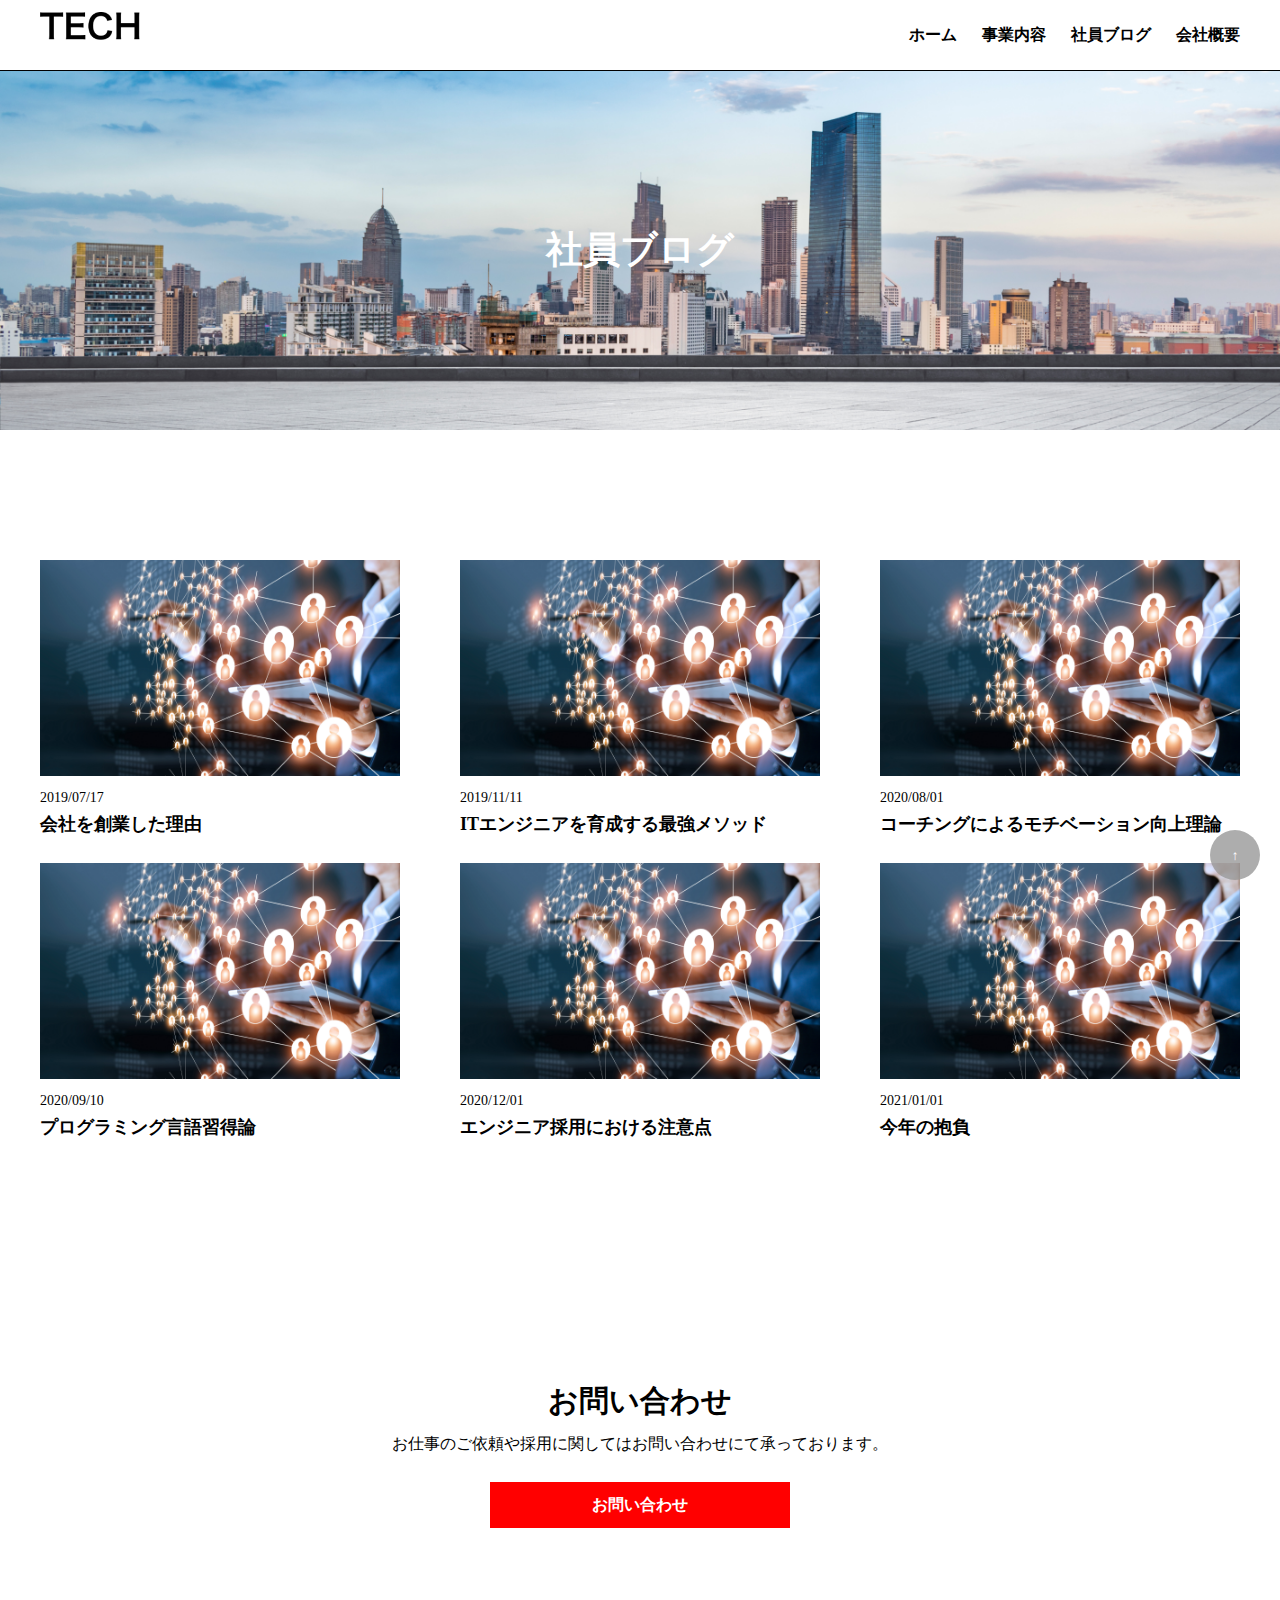
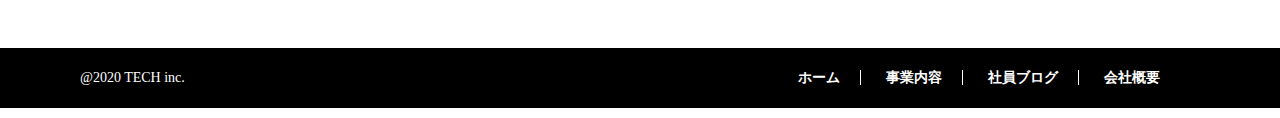
==== blog.html @ 06b99f21 "動的Webデザイン 演習問題" ====
<!DOCTYPE html>
<html lang="ja">

<head>
  <meta charset="UTF-8" />
  <meta name="viewport" content="width=device-width, initial-scale=1.0" />
  <title>COACHTECH</title>
  <link rel="stylesheet" href="css/style.css" />
  <link rel="stylesheet" href="css/reset.css" />
  <link rel="stylesheet" href="css/blog.css" />
</head>

<body>
  <header class="header flex__item">
    <div class="header__logo">
      <img src="img/logo.png" alt="">
    </div>
    <nav class="header__nav">
      <ul class="header__nav-list flex__item">
        <li>
          <a href="index.html" class="header__nav-list-link">ホーム</a>
        </li>
        <li>
          <a href="service.html" class="header__nav-list-link">事業内容</a>
        </li>
        <li>
          <a href="blog.html" class="header__nav-list-link">社員ブログ</a>
        </li>
        <li>
          <a href="company_detail.html" class="header__nav-list-link">会社概要</a>
        </li>
      </ul>
    </nav>
    <div id="hamburger-menu" class="hamburger-menu">
      <span class="line-top"></span>
      <span class="line-middle"></span>
      <span class="line-bottom"></span>
    </div>
    <nav class="nav" id="nav">
      <ul>
        <li><a href="index.html">ホーム</a></li>
        <li><a href="service.html">事業内容</a></li>
        <li><a href="blog.html">社員ブログ</a></li>
        <li><a href="company_detail.html">会社概要</a></li>
      </ul>
    </nav>
  </header>

  <main>

    <div id="firstview">
      <div class="firstview__banner">
        <h2 class="firstview__item-ttl">社員ブログ</h2>
      </div>
    </div>

    <div class="blog-flex__item wrap">

      <div class="practice__card">
        <div class="card__img">
          <img src="img/blog.png" alt="">
        </div>
        <div class="card__content">
          <p class="card__date">2019/07/17</p>
          <h2 class="card__ttl">会社を創業した理由</h2>
        </div>
      </div>

      <div class="practice__card">
        <div class="card__img">
          <img src="img/blog.png" alt="">
        </div>
        <div class="card__content">
          <p class="card__date">2019/11/11</p>
          <h2 class="card__ttl">ITエンジニアを育成する最強メソッド</h2>
        </div>
      </div>

      <div class="practice__card">
        <div class="card__img">
          <img src="img/blog.png" alt="">
        </div>
        <div class="card__content">
          <p class="card__date">2020/08/01</p>
          <h2 class="card__ttl">コーチングによるモチベーション向上理論</h2>
        </div>
      </div>

      <div class="practice__card">
        <div class="card__img">
          <img src="img/blog.png" alt="">
        </div>
        <div class="card__content">
          <p class="card__date">2020/09/10</p>
          <h2 class="card__ttl">プログラミング言語習得論</h2>
        </div>
      </div>

      <div class="practice__card">
        <div class="card__img">
          <img src="img/blog.png" alt="">
        </div>
        <div class="card__content">
          <p class="card__date">2020/12/01</p>
          <h2 class="card__ttl">エンジニア採用における注意点</h2>
        </div>
      </div>

      <div class="practice__card">
        <div class="card__img">
          <img src="img/blog.png" alt="">
        </div>
        <div class="card__content">
          <p class="card__date">2021/01/01</p>
          <h2 class="card__ttl">今年の抱負</h2>
        </div>
      </div>
    </div>

    <div id="contact">
      <div class="container">
        <h2 class="common__ttl">お問い合わせ</h2>
        <p class="contact-content">お仕事のご依頼や採用に関してはお問い合わせにて承っております。</p>
      </div>
      <a id="contact_openBtn" class="service__link">お問い合わせ</a>
    </div>
  </main>

  <footer class="footer flex__item">
    <p>@2020 TECH inc.</p>
    <nav class="footer__nav">
      <ul class="footer__nav-list flex__item">
        <li>
          <span class="footer__nav-list__item">
            <a href="index.html" class="footer__nav-list-link">ホーム</a>
          </span>
        </li>
        <li>
          <span class="footer__nav-list__item">
            <a href="service.html" class="footer__nav-list-link">事業内容</a>
          </span>
        </li>
        <li>
          <span class="footer__nav-list__item">
            <a href="blog.html" class="footer__nav-list-link">社員ブログ</a>
          </span>
        </li>
        <li>
          <span>
            <a href="company_detail.html" class="footer__nav-list-link">会社概要</a>
          </span>
        </li>
      </ul>
    </nav>
  </footer>

  <div id="modal" class="modal">
    <div class="modal__content">
      <div class="modal__content-inner">
  
        <form class="form" name="contact" method="POST">
          <div class="form-item">
            <p class="form-item-label">
              <span class="form-item-label-required">必須</span>会社名
            </p>
            <input type="text" name="company" class="form-item-input" placeholder="例）株式会社TECH">
          </div>
          <div class="form-item">
            <p class="form-item-label"><span class="form-item-label-required">必須</span>氏名</p>
            <input type="text" name="name" class="form-item-input" placeholder="例）山田太郎">
          </div>
          <div class="form-item">
            <p class="form-item-label"><span class="form-item-label-required">必須</span>電話番号</p>
            <input type="tel" name="tel" class="form-item-input" placeholder="例）09012345678">
          </div>
          <div class="form-item">
            <p class="form-item-label"><span class="form-item-label-required">必須</span>メールアドレス</p>
            <input type="email" name="email" class="form-item-input" placeholder="例）test@example.com">
          </div>
          <div class="form-item">
            <p class="form-item-label"><span class="form-item-label-required">必須</span>お問い合わせ内容</p>
            <textarea name="textarea" class="form-item-textarea"></textarea>
          </div>
          <input type="submit" class="form-btn" value="送信する">
        </form>
  
        <input type="button" id="closeBtn" value="閉じる">
      </div>
    </div>
  </div>

  <button class="scroll-top" id="scroll_btn" onclick="scroll_top();">↑</button>

</body>
<script src="js/main.js"></script>

</html>
---- css/style.css ----
img {
  width: 100%;
  height: auto;
}

a {
  color: #000;
  text-decoration: none;
}

li {
  list-style: none;
}

body {
  line-height: 1.7;
}

.flex__item {
  display: flex;
  justify-content: space-between;
}

.container {
  max-width: 960px;
  margin: 0 auto;
}

.common__ttl {
  font-size: 30px;
  font-weight: bold;
  position: relative;
  color:#000;
  text-align: center;
}

/*--------------------- header--------------------- */
.header {
  height: 70px;
  line-height: 70px;
  position:fixed;
  z-index: 10;
  background-color:#fff;
  width:100%;
  border-bottom:1px solid #000;
  top:0px;
}

.header__logo {
  width: 100px;
  margin-left: 40px;
}

.header__nav {
  margin-right: 40px;
}

.hamburger-menu {
  display: none;

}

.header__nav-list li {
  margin-right: 25px;
}

.header__nav-list li:last-child {
  margin-right: 0;
}

.header__nav-list-link {
  height: 70px;
  display: inline-block;
  font-weight: bold;
}

.nav {
  position: absolute;
  height: 100vh;
  width: 100%;
  left: -100%;
  background: #eee;
  transition: .7s;
  text-align: center;
}

.nav ul {
  padding-top: 80px;
}

.nav ul li {
  list-style-type: none;
  margin-top: 50px;
}

@media screen and (max-width: 768px) {
  .header__nav {
    display: none;
  }

  .hamburger-menu {
    position: absolute;
    top: 10px;
    right: 10px;
    display: block;
    width: 35px;
    height: 35px;
    z-index:10;
  }

  .hamburger-menu:hover {
    cursor: pointer;
  }

    .line-top,
    .line-middle,
    .line-bottom {
      display: block;
      width: 35px;
      height: 3px;
      background-color: #000;
      position: absolute;
      right: 0px;
      top: 10px;
    }
  
    .line-top {
      transform: translateY(-10px);
    }
  
    .line-bottom {
      transform: translateY(10px);
    }

    .hamburger-menu.open span:nth-of-type(1) {
      top: 14px;
      transform: rotate(45deg);
    }

    .hamburger-menu.open span:nth-of-type(2) {
      opacity: 0;
    }

    .hamburger-menu.open span:nth-of-type(3) {
      top: 14px;
      transform: rotate(-45deg);
    }

    .in {
      transform: translateX(100%);
    }
}

/*---------------------firstview--------------------- */
#firstview {
  position: relative;
  top:70px;
}

.firstview__item {
  position: relative;
  width: 100%;
  height: 100vh;
  display: block;
  transition: 0.4s;
  background: url(../img/mv.png) no-repeat;
  background-size: cover;
}

.firstview__banner {
  position: relative;
  height: 40vh;
  background-image: url(../img/mv.png);
  background-position: right 0% bottom 50%;
  background-repeat: no-repeat;
  background-size: cover;
}

.firstview__item-ttl {
  position: absolute;
  top: 50%;
  left: 50%;
  transform: translate(-50%, -50%);
  color: #fff;
  font-size: 28pt;
}

.firstview__item-txt {
  position: absolute;
  top: 55%;
  left: 50%;
  transform: translate(-50%, -50%);
  color: #fff;
  font-size: 14pt;
}

/*---------------------content--------------------- */

#content {
  position: relative;
  width: 100%;
  height: 30vh;
  display: block;
  background: #000;
  padding: 0px 0;
  margin-top: 0px;
  color:#fff;
}

.content_container {
  position: absolute;
  top: 50%;
  left: 50%;
  transform: translate(-50%, -50%);
}

.content__item h2{
  font-size:20pt;
  padding: 0px 0px 30px 0px;
}

/*--------------------- service--------------------- */

#service {
  margin-top: 80px;
}

.service-wrap {
  display: grid;
  grid-template-rows: 400px 400px;
  grid-template-columns: 1fr 1fr;
  margin-top: 30px;
}

.service-wrap__item img {
  width: 100%;
  height: 100vh;
  display: inline-block;

  margin: 0 auto;
  display: block;
}

.service-wrap__item-content-ttl {
  text-align: left;
}

.service-wrap__item-content {
  font-size:11pt;
}

.service-wrap__item--first {
  grid-column: 1/2;
  grid-row: 1/2;
  padding:10px 10px 10px 10px;
}

.service-wrap__item--second {
  grid-column: 2/3;
  grid-row: 1/2;
  padding: 10px 10px 10px 10px;
}

.service-wrap__item--third {
  grid-column: 1/2;
  grid-row: 2/3;
  padding: 10px 10px 10px 10px;
}

.service-wrap__item--forth {
  grid-column: 2/3;
  grid-row: 2/3;
  padding: 10px 10px 10px 10px;
}

.service-wrap__item-content-ttl {
  margin: 10px 0;
  font-size: 18px;
}

.service__link {
  display: block;
  margin: 30px auto 0;
  width: 300px;
  text-align: center;
  padding: 15px 0;
  background: red;
  color: #fff;
  transition: 0.4s;
  font-weight: bold;
}

/*---------------------blog--------------------- */
#blog {
  margin-top: 80px;
  padding: 40px 0;
}

.blog-wrap {
  margin-top: 30px;
}

.blog-wrap__item {
  width: 32%;
  position: relative;
  display: block;
}

.blog-wrap__item-content {
  background: #fff;
  border-radius: 0 0 15px 15px;
  padding: 20px;
  margin-top: -7px;
}

.blog-wrap__item-eyecatch {
  width: 100%;
}

.blog-wrap__item-content-tag {
  font-size: 14px;
  padding-bottom:10px;
}

.blog__link {
  display: block;
  margin: 30px auto 0;
  width: 200px;
  text-align: center;
  padding: 15px 0;
  background: #fff;
  border: 2px solid #b31566;
  border-radius: 30px;
  color: #b31566;
  transition: 0.4s;
}

.blog__link:hover {
  background-color: #b31566;
  color: #fff;
  transition: 0.4s;
}

/*---------------------company--------------------- */

#company {
  position: relative;
  width: 100%;
  height: 30vh;
  display: block;
  background: red;
  padding: 0px 0;
  margin-top: 60px;
  color: #fff;
}

.company_container {
  position: absolute;
  top: 50%;
  left: 50%;
  transform: translate(-50%, -50%);
}

.company__item h2 {
  font-size: 20pt;
  padding: 0px 0px 30px 0px;
}

/*---------------------contact--------------------- */
#contact {
  margin-top: 80px;
  padding: 40px 0;
}

.contact-content {
  text-align:center;
  padding-top: 20px;
}

#contact_openBtn {
  cursor: pointer;
}

.form {
  width: 60%;
  margin: 20px auto;
}

.form-item {
  border-top: 1px solid #ddd;
  padding: 24px 0;
  width: 100%;
  display: flex;
  align-items: center;
}

.form-item:nth-child(5) {
  border-bottom: 1px solid #ddd;
}

.form-item-label {
  width: 100%;
  font-weight: bold;
  font-size: 16px;
}

.form-item-label-required {
  border-radius: 6px;
  margin-right: 8px;
  padding: 8px 0;
  width: 48px;
  display: inline-block;
  text-align: center;
  background: #5bc8ac;
  color: #fff;
  font-size: 14px;
}

.form-item-input {
  border: 1px solid #ddd;
  border-radius: 6px;
  margin-left: 40px;
  padding: 0 10px;
  height: 48px;
  width: 100%;
  background: #eaedf2;
  font-size: 18px;
}

.form-item-textarea {
  border: 1px solid #ddd;
  border-radius: 6px;
  margin-left: 40px;
  padding: 0 10px;
  height: 200px;
  width: 100%;
  background: #eaedf2;
  font-size: 18px;
}

.form-btn {
  border-radius: 6px;
  margin: 32px auto 0;
  padding-top: 20px;
  padding-bottom: 20px;
  width: 280px;
  display: block;
  background: #5bc8ac;
  color: #fff;
  font-weight: bold;
  font-size: 20px;
  border: none;
  cursor: pointer;
}

/*---------------------footer--------------------- */
.footer {
  height: 60px;
  line-height: 60px;
  font-size: 14px;
  margin-top: 80px;
  background: #000;
  color:#fff;
  text-align: center;
  padding: 0 80px;
}

.footer__nav {
  margin-right: 40px;
}

.footer__nav-list li {
  margin-right: 25px;
}

.footer__nav-list__item {
  padding: 0 20px 0 0;
  border-right: 1px solid #fff;
}


.footer__nav-list li:last-child {
  margin-right: 0;
}

.footer__nav-list-link {
  height: 70px;
  display: inline-block;
  font-weight: bold;
  color: #fff;
}

/*---------------------modal--------------------- */
.modal {
  display: none;
  position: fixed;
  left: 0%;
  top: 0%;
  height: 100vh;
  width: 100vw;
  background-color: rgba(0, 0, 0, 0.5);
}

.modal__content {
  display: flex;
  justify-content: center;
  align-items: center;
  height: 100%;
}

.modal__content-inner {
  background-color: white;
  width: 80%;
  text-align: center;
  padding: 50px;
}

/*---------------------scroll--------------------- */
.scroll-top {
  position: fixed;
  right: 20px;
  bottom: 20px;
  background-color: #999;
  opacity: .8;
  width: 50px;
  height: 50px;
  border-radius: 50%;
  border: none;
  color: #fff;
  cursor: pointer;
}
---- css/blog.css ----
.blog-flex__item {
  display: flex;
  justify-content: space-between;
  flex-wrap: wrap;
}

.wrap {
  max-width: 1200px;
  margin: 0 auto;
  padding: 200px 0 100px 0;
}

.practice__card {
  width: 100%;
  margin-bottom: 30px;
}

.practice__card:last-child {
  margin-bottom: 0;
}

.card__img img {
  width: 100%;
}

.card__content {
  padding: 10px 0 30px 0;
}

.card__ttl {
  padding-top:10px;
  font-size: 18px;
  font-weight: 600;
}

.card__date {
  font-size:14px;
  display: inline-block;
}

/* レスポンシブ (768px以上)*/
@media screen and (min-width: 768px) {
  .practice__card {
    width: 45%;
  }
}

/* レスポンシブ (1000px以上)*/
@media screen and (min-width: 1000px) {
  .practice__card {
    width: 30%;
    margin-bottom: 0;
  }
}
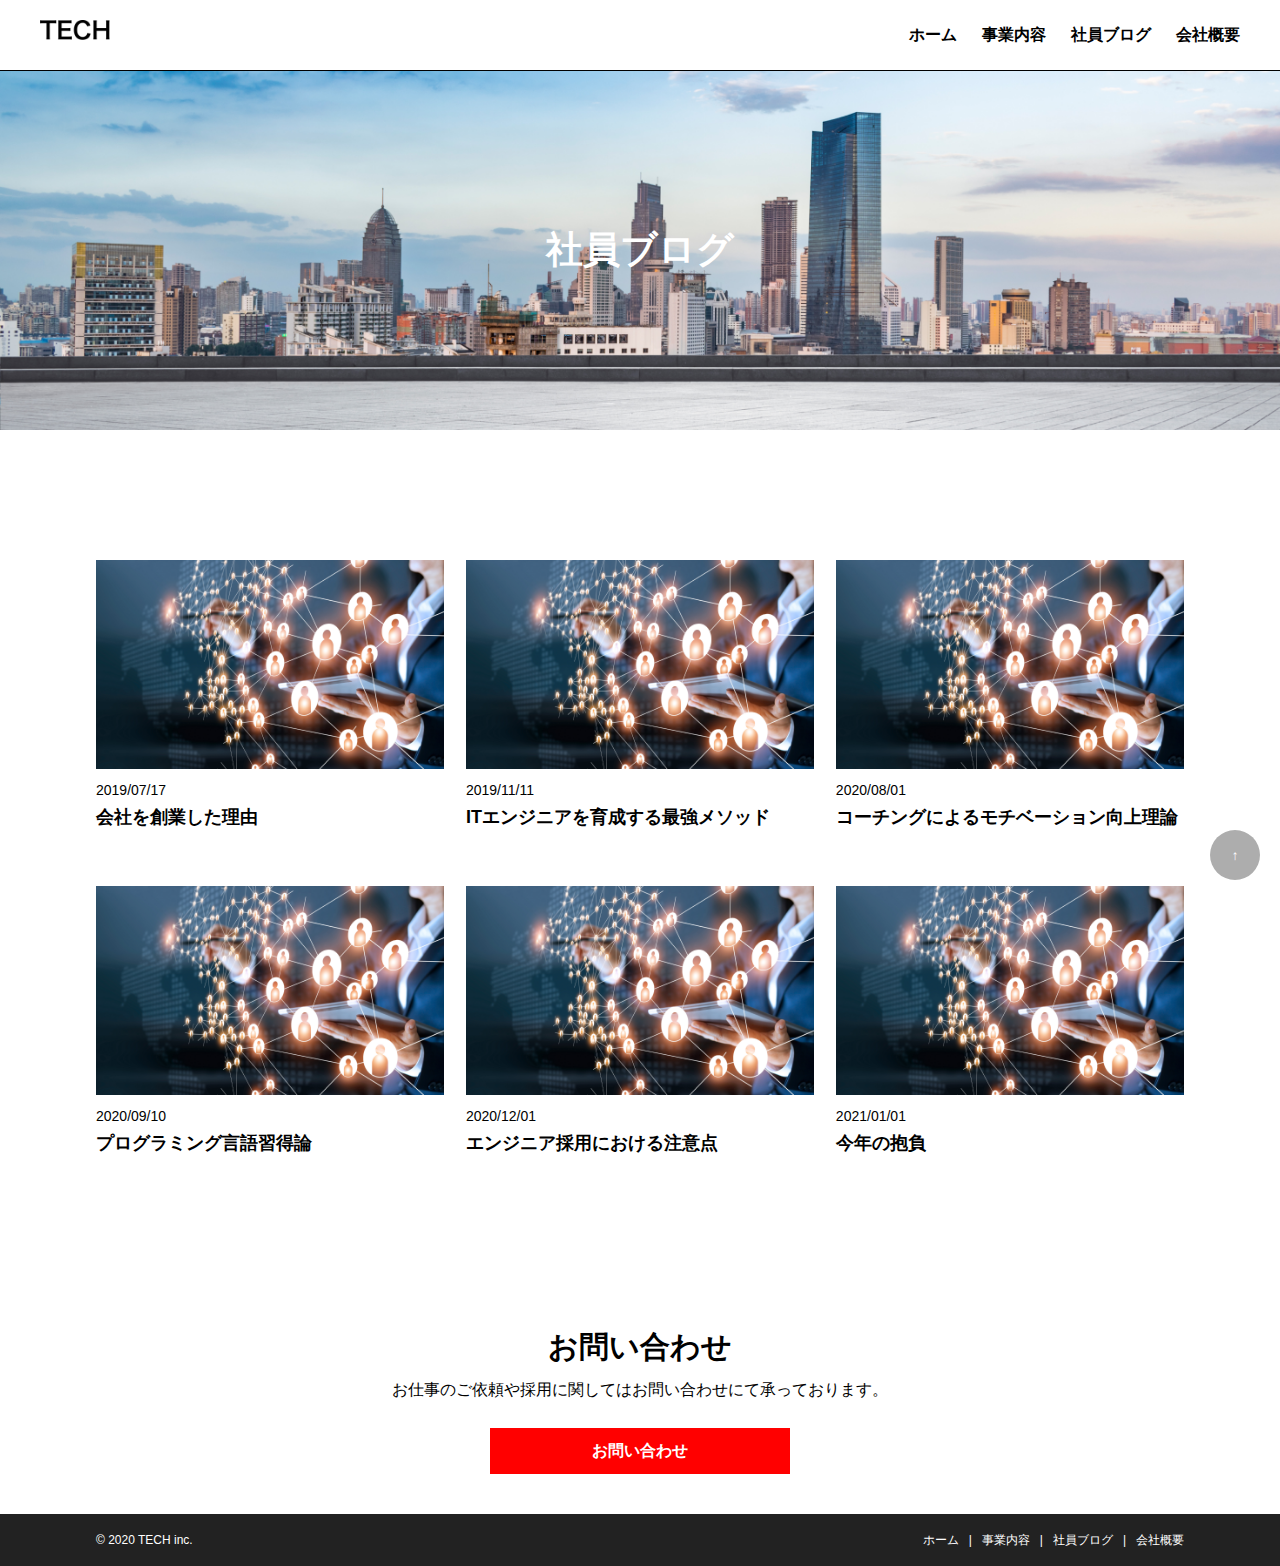
==== commit 91b9d28b: "動的Webデザイン 演習問題③" ====
--- a/blog.html
+++ b/blog.html
@@ -126,32 +126,18 @@
     </div>
   </main>
 
-  <footer class="footer flex__item">
-    <p>@2020 TECH inc.</p>
-    <nav class="footer__nav">
-      <ul class="footer__nav-list flex__item">
-        <li>
-          <span class="footer__nav-list__item">
-            <a href="index.html" class="footer__nav-list-link">ホーム</a>
-          </span>
-        </li>
-        <li>
-          <span class="footer__nav-list__item">
-            <a href="service.html" class="footer__nav-list-link">事業内容</a>
-          </span>
-        </li>
-        <li>
-          <span class="footer__nav-list__item">
-            <a href="blog.html" class="footer__nav-list-link">社員ブログ</a>
-          </span>
-        </li>
-        <li>
-          <span>
-            <a href="company_detail.html" class="footer__nav-list-link">会社概要</a>
-          </span>
-        </li>
-      </ul>
-    </nav>
+  <footer class="footer">
+    <div class="footer-inner">
+      <small class="footer-copyright">&copy; 2020 TECH inc.</small>
+      <nav class="footer-nav">
+        <ul class="footer-nav-list">
+          <li class="footer-nav-item"><a href="index.html" class="footer_link">ホーム</a></li>
+          <li class="footer-nav-item"><a href="service.html" class="footer_link">事業内容</a></li>
+          <li class="footer-nav-item"><a href="blog.html" class="footer_link">社員ブログ</a></li>
+          <li class="footer-nav-item"><a href="company.html" class="footer_link">会社概要</a></li>
+        </ul>
+      </nav>
+    </div>
   </footer>
 
   <div id="modal" class="modal">
--- a/css/style.css
+++ b/css/style.css
@@ -1,3 +1,9 @@
+body {
+  font-family: "Hiragino Kaku Gothic Pro", "ヒラギノ角ゴ Pro",
+    "Yu Gothic Medium", "游ゴシック Medium", sans-serif;
+  line-height: 1.6;
+}
+
 img {
   width: 100%;
   height: auto;
@@ -12,10 +18,6 @@
   list-style: none;
 }
 
-body {
-  line-height: 1.7;
-}
-
 .flex__item {
   display: flex;
   justify-content: space-between;
@@ -32,6 +34,13 @@
   position: relative;
   color:#000;
   text-align: center;
+}
+
+.closeBtn {
+  border: none;
+  background-color: white;
+  font-size: 32px;
+  cursor: pointer;
 }
 
 /*--------------------- header--------------------- */
@@ -47,7 +56,7 @@
 }
 
 .header__logo {
-  width: 100px;
+  width: 70px;
   margin-left: 40px;
 }
 
@@ -194,6 +203,37 @@
   font-size: 14pt;
 }
 
+@media screen and (max-width: 768px) {
+.firstview__item {
+    position: relative;
+    width: 100%;
+    height: 80vh;
+    display: block;
+    transition: 0.4s;
+    background: url(../img/mv.png) no-repeat;
+    background-size: cover;
+  }
+
+.firstview__banner {
+    position: relative;
+    height: 15vh;
+    background-image: url(../img/mv.png);
+    background-position: right 0% bottom 20%;
+    background-repeat: no-repeat;
+    background-size: cover;
+  }
+
+  .firstview__item-ttl {
+    font-size:120%;
+    width:90%;
+    text-align:center;
+  }
+
+  .firstview__item-txt {
+    width: 80%;
+    font-size: 80%;
+  }
+}
 /*---------------------content--------------------- */
 
 #content {
@@ -219,6 +259,17 @@
   padding: 0px 0px 30px 0px;
 }
 
+@media screen and (max-width: 768px) {
+  .content_container {
+    width:80%;
+  }
+  .content__item h2 {
+    font-size:120%;
+  }
+  .content__item-txt{
+    font-size: 80%;
+  }
+}
 /*--------------------- service--------------------- */
 
 #service {
@@ -290,14 +341,59 @@
   font-weight: bold;
 }
 
+@media screen and (max-width: 768px) {
+.service-wrap {
+    display: grid;
+    grid-template-rows: 350px 350px 350px 350px;
+    grid-template-columns: 1fr;
+    margin-top: 30px;
+  }
+
+.service-wrap__item img {
+  display: inline-block;
+
+  margin: 0 auto;
+  display: block;
+}
+
+.service-wrap__item--first {
+    grid-column: 1/1;
+    grid-row: 1/2;
+    padding: 10px 10px 10px 10px;
+  }
+
+  .service-wrap__item--second {
+    grid-column: 1/1;
+    grid-row: 2/3;
+    padding: 10px 10px 10px 10px;
+  }
+
+  .service-wrap__item--third {
+    grid-column: 1/1;
+    grid-row: 3/4;
+    padding: 10px 10px 10px 10px;
+  }
+
+  .service-wrap__item--forth {
+    grid-column: 1/1;
+    grid-row: 4/5;
+    padding: 10px 10px 10px 10px;
+  }
+}
 /*---------------------blog--------------------- */
 #blog {
   margin-top: 80px;
-  padding: 40px 0;
+  padding: 40px 0 80px 0;
+}
+
+.blog_container {
+  max-width: 90%;
+  margin: 0 auto;
 }
 
 .blog-wrap {
   margin-top: 30px;
+  padding-bottom:20px;
 }
 
 .blog-wrap__item {
@@ -308,9 +404,8 @@
 
 .blog-wrap__item-content {
   background: #fff;
-  border-radius: 0 0 15px 15px;
-  padding: 20px;
-  margin-top: -7px;
+  padding: 0;
+  padding-top:10px;
 }
 
 .blog-wrap__item-eyecatch {
@@ -320,6 +415,10 @@
 .blog-wrap__item-content-tag {
   font-size: 14px;
   padding-bottom:10px;
+}
+
+.blog-wrap__item-content-ttl {
+  font-size: 19px;
 }
 
 .blog__link {
@@ -341,6 +440,23 @@
   transition: 0.4s;
 }
 
+@media screen and (max-width: 768px) {
+  .blog-wrap {
+    display: flex;
+    flex-wrap: wrap;
+  }
+
+  .blog-wrap__item {
+    width: 100%;
+    margin-right: 0;
+    padding-bottom:20px;
+  }
+
+  .blog-wrap__item-content {
+    background: #fff;
+  }
+}
+
 /*---------------------company--------------------- */
 
 #company {
@@ -363,9 +479,45 @@
 
 .company__item h2 {
   font-size: 20pt;
-  padding: 0px 0px 30px 0px;
-}
-
+    width:100%;
+}
+
+.top-company-list {
+  padding: 80px 0;
+  align-items: center;
+  color: #fff;
+  font-size: 24px;
+  font-weight: bold;
+  padding-top: 0;
+}
+
+.top-company-item {
+  width: 100%;
+}
+
+.top-company-link {
+  background-color: #cd0224;
+}
+
+.top-company-link:hover {
+  opacity: 0.7;
+  transition: 0.3s;
+}
+
+.top-company-item-link {
+  color:#fff;
+  font-size: 30px;
+  display: inline-block;
+  width: 100%;
+  line-height: 10;
+  text-align: center;
+}
+
+@media screen and (max-width: 768px) {
+  #company {
+    height: 10vh;
+  }
+}
 /*---------------------contact--------------------- */
 #contact {
   margin-top: 80px;
@@ -455,39 +607,60 @@
 
 /*---------------------footer--------------------- */
 .footer {
-  height: 60px;
-  line-height: 60px;
-  font-size: 14px;
-  margin-top: 80px;
-  background: #000;
-  color:#fff;
-  text-align: center;
-  padding: 0 80px;
-}
-
-.footer__nav {
-  margin-right: 40px;
-}
-
-.footer__nav-list li {
-  margin-right: 25px;
-}
-
-.footer__nav-list__item {
-  padding: 0 20px 0 0;
-  border-right: 1px solid #fff;
-}
-
-
-.footer__nav-list li:last-child {
-  margin-right: 0;
-}
-
-.footer__nav-list-link {
-  height: 70px;
+  padding: 20px 0;
+  color: #fff;
+  background-color: #222;
+}
+
+.footer-inner {
+  width: 85%;
+  margin: 0 auto;
+  display: flex;
+  flex-wrap: wrap;
+  justify-content: space-between;
+  align-items: center;
+  font-size: 12px;
+  width: 85%;
+}
+
+.footer-nav-list {
+  display: flex;
+  flex-wrap: wrap;
+}
+
+.footer_link{
+  color: #fff;
+}
+
+.footer-nav-item:after {
+  content: "|";
   display: inline-block;
-  font-weight: bold;
-  color: #fff;
+  padding: 0 10px;
+}
+
+.footer-nav-item:last-child:after {
+  display: none;
+}
+
+@media screen and (max-width: 768px) {
+  .footer-copyright {
+      width: 50%;
+      text-align: center;
+    }
+  
+    .footer-nav {
+      width: 50%;
+    }
+  
+    .footer-nav-item {
+      text-align: center;
+      margin-top: 10px;
+      width: 100%;
+    }
+  
+    .footer-nav-item:after {
+      display: none;
+    }
 }
 
 /*---------------------modal--------------------- */
@@ -499,6 +672,7 @@
   height: 100vh;
   width: 100vw;
   background-color: rgba(0, 0, 0, 0.5);
+  z-index: 2;
 }
 
 .modal__content {
@@ -510,9 +684,76 @@
 
 .modal__content-inner {
   background-color: white;
-  width: 80%;
+  height: 600px;
+  width: 700px;
+  text-align: left;
+  padding: 20px;
+}
+
+.modal__closeBtn {
+  text-align: right;
+}
+
+.modal-contact-ttl {
   text-align: center;
-  padding: 50px;
+  font-size: 30px;
+  font-weight: bold;
+}
+
+/* contact */
+
+.top-contact-ttl {
+  text-align: center;
+}
+
+.contact-form-item:not(:first-child) {
+  margin-top: 20px;
+}
+
+.contact-form-item-name {
+  font-weight: bold;
+}
+
+.contact-form-item-input {
+  margin-top: 5px;
+  font-size: 16px;
+  width: 100%;
+  padding: 5px;
+  border: 1px solid #ccc;
+  appearance: none;
+  -webkit-appearance: none;
+  -moz-appearance: none;
+}
+
+.contact-form-item-textarea {
+  font-size: 16px;
+  width: 100%;
+  padding: 5px;
+  border: 1px solid #ccc;
+  appearance: none;
+  -webkit-appearance: none;
+  -moz-appearance: none;
+  resize: none;
+}
+
+.contact-form-item-required {
+  color: #cd0224;
+  margin-left: 5px;
+}
+
+.contact-form-submit {
+  width: 300px;
+  margin: 20px auto 0;
+  padding: 10px;
+  border: none;
+  display: block;
+  background-color: #000;
+  color: #fff;
+  font-weight: bold;
+  appearance: none;
+  -webkit-appearance: none;
+  -moz-appearance: none;
+  cursor: pointer;
 }
 
 /*---------------------scroll--------------------- */
--- a/css/blog.css
+++ b/css/blog.css
@@ -5,13 +5,13 @@
 }
 
 .wrap {
-  max-width: 1200px;
+  width: 85%;
   margin: 0 auto;
-  padding: 200px 0 100px 0;
+  padding: 200px 0 0 0;
 }
 
 .practice__card {
-  width: 100%;
+  width: 32%;
   margin-bottom: 30px;
 }
 
@@ -39,16 +39,9 @@
 }
 
 /* レスポンシブ (768px以上)*/
-@media screen and (min-width: 768px) {
+@media screen and (max-width: 768px) {
   .practice__card {
-    width: 45%;
-  }
-}
-
-/* レスポンシブ (1000px以上)*/
-@media screen and (min-width: 1000px) {
-  .practice__card {
-    width: 30%;
+    width: 100%;
     margin-bottom: 0;
   }
 }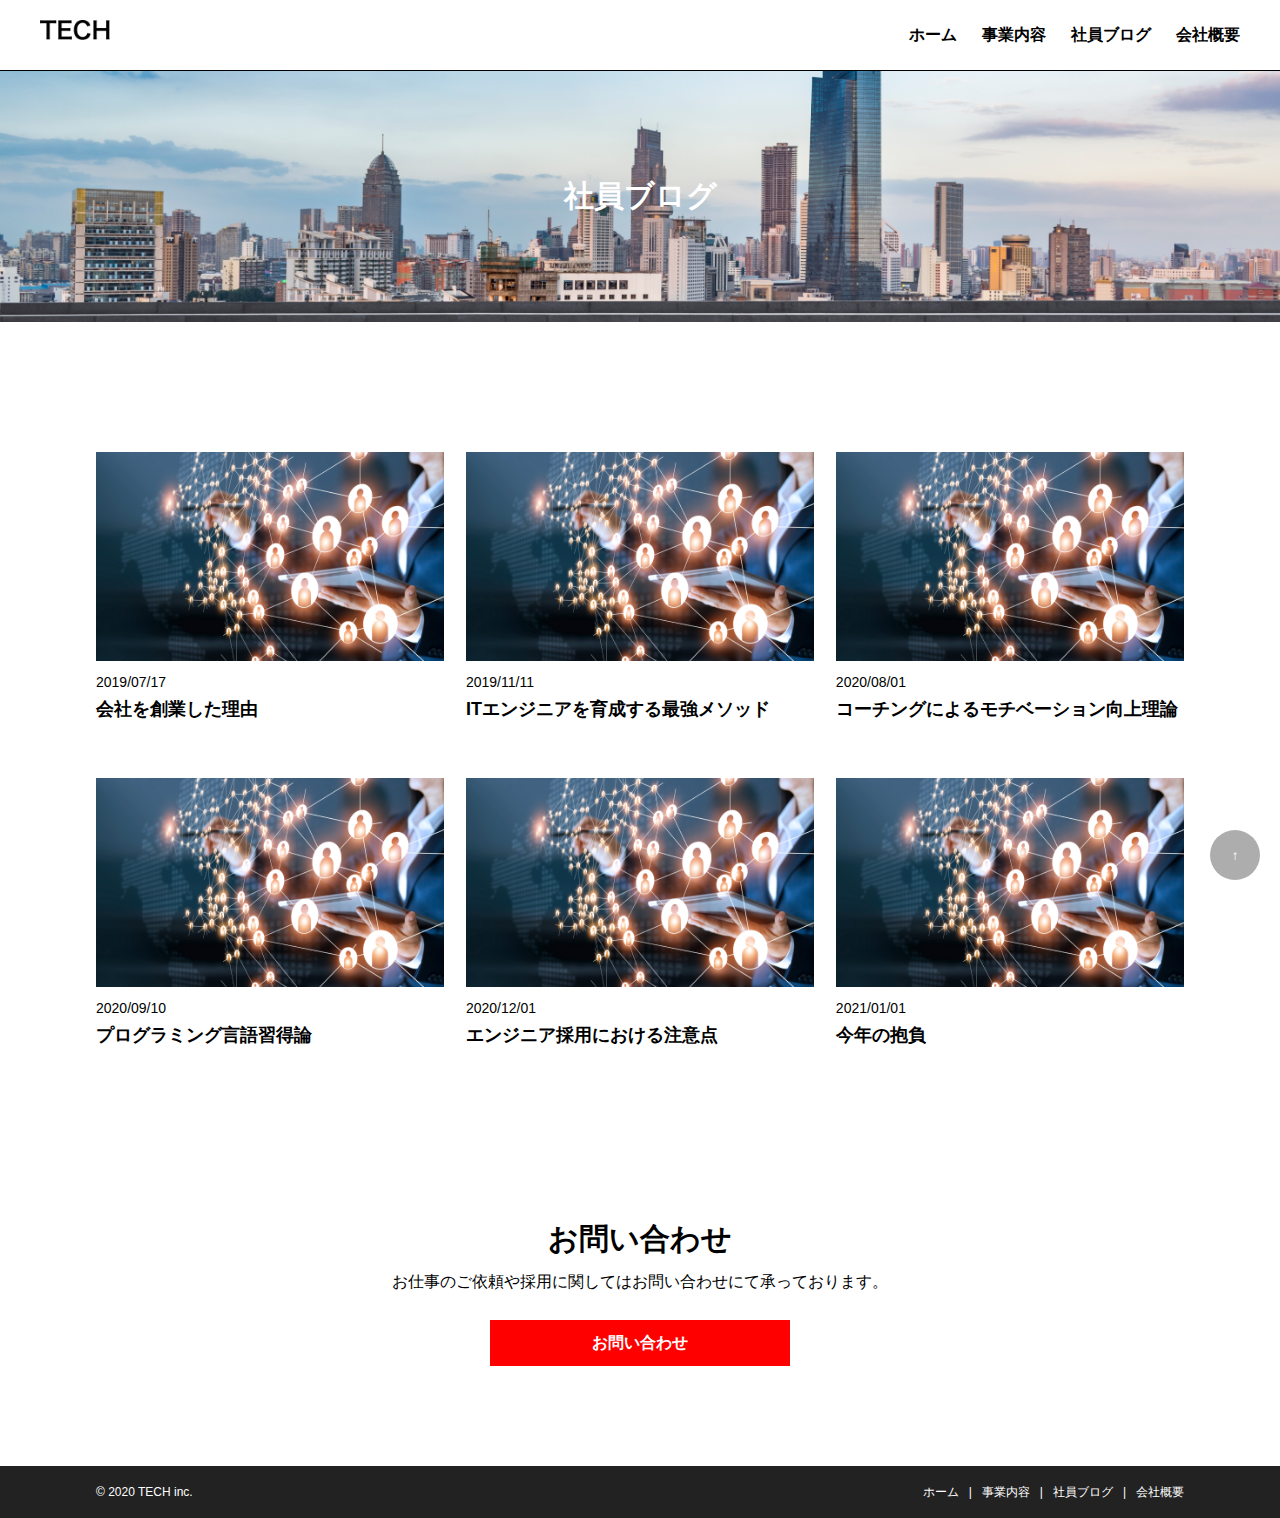
==== commit 7f9e0db3: "動的Webデザイン 演習問題④" ====
--- a/blog.html
+++ b/blog.html
@@ -27,7 +27,7 @@
           <a href="blog.html" class="header__nav-list-link">社員ブログ</a>
         </li>
         <li>
-          <a href="company_detail.html" class="header__nav-list-link">会社概要</a>
+          <a href="company.html" class="header__nav-list-link">会社概要</a>
         </li>
       </ul>
     </nav>
@@ -41,7 +41,7 @@
         <li><a href="index.html">ホーム</a></li>
         <li><a href="service.html">事業内容</a></li>
         <li><a href="blog.html">社員ブログ</a></li>
-        <li><a href="company_detail.html">会社概要</a></li>
+        <li><a href="company.html">会社概要</a></li>
       </ul>
     </nav>
   </header>
@@ -50,7 +50,7 @@
 
     <div id="firstview">
       <div class="firstview__banner">
-        <h2 class="firstview__item-ttl">社員ブログ</h2>
+        <h2>社員ブログ</h2>
       </div>
     </div>
 
@@ -118,7 +118,7 @@
     </div>
 
     <div id="contact">
-      <div class="container">
+      <div class="contact_container">
         <h2 class="common__ttl">お問い合わせ</h2>
         <p class="contact-content">お仕事のご依頼や採用に関してはお問い合わせにて承っております。</p>
       </div>
@@ -143,34 +143,34 @@
   <div id="modal" class="modal">
     <div class="modal__content">
       <div class="modal__content-inner">
-  
-        <form class="form" name="contact" method="POST">
-          <div class="form-item">
-            <p class="form-item-label">
-              <span class="form-item-label-required">必須</span>会社名
-            </p>
-            <input type="text" name="company" class="form-item-input" placeholder="例）株式会社TECH">
-          </div>
-          <div class="form-item">
-            <p class="form-item-label"><span class="form-item-label-required">必須</span>氏名</p>
-            <input type="text" name="name" class="form-item-input" placeholder="例）山田太郎">
-          </div>
-          <div class="form-item">
-            <p class="form-item-label"><span class="form-item-label-required">必須</span>電話番号</p>
-            <input type="tel" name="tel" class="form-item-input" placeholder="例）09012345678">
-          </div>
-          <div class="form-item">
-            <p class="form-item-label"><span class="form-item-label-required">必須</span>メールアドレス</p>
-            <input type="email" name="email" class="form-item-input" placeholder="例）test@example.com">
-          </div>
-          <div class="form-item">
-            <p class="form-item-label"><span class="form-item-label-required">必須</span>お問い合わせ内容</p>
-            <textarea name="textarea" class="form-item-textarea"></textarea>
-          </div>
-          <input type="submit" class="form-btn" value="送信する">
-        </form>
-  
-        <input type="button" id="closeBtn" value="閉じる">
+        <div class="modal__closeBtn">
+          <input type="button" id="closeBtn" value="×" class="closeBtn" />
+        </div>
+        <h2 class="modal-contact-ttl ttl">お問い合わせ</h2>
+        <div class="contact ptb-m">
+          <form class="contact-form" action="index.html" method="post">
+            <div class="contact-form-item">
+              <label class="contact-form-item-name" for="company">会社名</label>
+              <input type="text" id="modal_company" class="contact-form-item-input" />
+            </div>
+            <div class="contact-form-item">
+              <label class="contact-form-item-name" for="name">お名前<span
+                  class="contact-form-item-required">*</span></label>
+              <input type="text" id="name" class="contact-form-item-input" required />
+            </div>
+            <div class="contact-form-item">
+              <label class="contact-form-item-name" for="email">メールアドレス<span
+                  class="contact-form-item-required">*</span></label>
+              <input type="email" id="email" class="contact-form-item-input" required />
+            </div>
+            <div class="contact-form-item">
+              <label class="contact-form-item-name" for="comment">お問い合わせ内容<span
+                  class="contact-form-item-required">*</span></label>
+              <textarea id="comment" rows="8" cols="80" class="contact-form-item-textarea" required></textarea>
+            </div>
+            <input type="submit" value="お申し込み" class="contact-form-submit" />
+          </form>
+        </div>
       </div>
     </div>
   </div>
--- a/css/style.css
+++ b/css/style.css
@@ -21,11 +21,6 @@
 .flex__item {
   display: flex;
   justify-content: space-between;
-}
-
-.container {
-  max-width: 960px;
-  margin: 0 auto;
 }
 
 .common__ttl {
@@ -167,56 +162,51 @@
 }
 
 .firstview__item {
-  position: relative;
-  width: 100%;
-  height: 100vh;
-  display: block;
-  transition: 0.4s;
-  background: url(../img/mv.png) no-repeat;
-  background-size: cover;
+  height: 80vh;
+  background: url(../img/mv.png) center / cover;
+  color: #fff;
+  display: flex;
+  justify-content: center;
+  flex-flow: column;
+  align-items: center;
 }
 
 .firstview__banner {
   position: relative;
-  height: 40vh;
+  display: flex;
+  justify-content: center;
+  align-items: center;
+  height: 28vh;
   background-image: url(../img/mv.png);
   background-position: right 0% bottom 50%;
   background-repeat: no-repeat;
   background-size: cover;
+  font-size: 30px;
+  color: #fff;
+  font-weight: bold;
 }
 
 .firstview__item-ttl {
-  position: absolute;
-  top: 50%;
-  left: 50%;
-  transform: translate(-50%, -50%);
-  color: #fff;
-  font-size: 28pt;
+  font-weight: bold;
+  font-size: 50px;
+  color:#fff;
 }
 
 .firstview__item-txt {
-  position: absolute;
-  top: 55%;
-  left: 50%;
-  transform: translate(-50%, -50%);
-  color: #fff;
-  font-size: 14pt;
+  font-weight: bold;
+  font-size: 18px;
+  padding-top: 20px;
 }
 
 @media screen and (max-width: 768px) {
 .firstview__item {
-    position: relative;
     width: 100%;
-    height: 80vh;
-    display: block;
-    transition: 0.4s;
-    background: url(../img/mv.png) no-repeat;
-    background-size: cover;
+    margin-right: 0;
   }
 
 .firstview__banner {
     position: relative;
-    height: 15vh;
+    height: 30vh;
     background-image: url(../img/mv.png);
     background-position: right 0% bottom 20%;
     background-repeat: no-repeat;
@@ -224,7 +214,7 @@
   }
 
   .firstview__item-ttl {
-    font-size:120%;
+    font-size: 28px;
     width:90%;
     text-align:center;
   }
@@ -273,60 +263,36 @@
 /*--------------------- service--------------------- */
 
 #service {
+  padding-top: 100px;
   margin-top: 80px;
+  width:80%;
+  margin: 0 auto;
 }
 
 .service-wrap {
-  display: grid;
-  grid-template-rows: 400px 400px;
-  grid-template-columns: 1fr 1fr;
-  margin-top: 30px;
-}
-
-.service-wrap__item img {
-  width: 100%;
-  height: 100vh;
-  display: inline-block;
-
-  margin: 0 auto;
-  display: block;
-}
-
-.service-wrap__item-content-ttl {
-  text-align: left;
+  display: flex;
+  flex-wrap: wrap;
+}
+
+.service-wrap__item {
+  width: 49%;
+  margin-top: 20px;
+  margin-right: calc(100% - (49% * 2));
+}
+
+.service-wrap__item:nth-child(2n) {
+  margin-right: 0;
+}
+
+.service-wrap__item-content-ttl{
+  padding-top: 10px;
+  font-weight: bold;
+  font-size: 18px;
 }
 
 .service-wrap__item-content {
-  font-size:11pt;
-}
-
-.service-wrap__item--first {
-  grid-column: 1/2;
-  grid-row: 1/2;
-  padding:10px 10px 10px 10px;
-}
-
-.service-wrap__item--second {
-  grid-column: 2/3;
-  grid-row: 1/2;
-  padding: 10px 10px 10px 10px;
-}
-
-.service-wrap__item--third {
-  grid-column: 1/2;
-  grid-row: 2/3;
-  padding: 10px 10px 10px 10px;
-}
-
-.service-wrap__item--forth {
-  grid-column: 2/3;
-  grid-row: 2/3;
-  padding: 10px 10px 10px 10px;
-}
-
-.service-wrap__item-content-ttl {
-  margin: 10px 0;
-  font-size: 18px;
+  padding-top: 10px;
+  font-size:14px;
 }
 
 .service__link {
@@ -342,44 +308,12 @@
 }
 
 @media screen and (max-width: 768px) {
-.service-wrap {
-    display: grid;
-    grid-template-rows: 350px 350px 350px 350px;
-    grid-template-columns: 1fr;
-    margin-top: 30px;
-  }
-
-.service-wrap__item img {
-  display: inline-block;
-
-  margin: 0 auto;
-  display: block;
-}
-
-.service-wrap__item--first {
-    grid-column: 1/1;
-    grid-row: 1/2;
-    padding: 10px 10px 10px 10px;
-  }
-
-  .service-wrap__item--second {
-    grid-column: 1/1;
-    grid-row: 2/3;
-    padding: 10px 10px 10px 10px;
-  }
-
-  .service-wrap__item--third {
-    grid-column: 1/1;
-    grid-row: 3/4;
-    padding: 10px 10px 10px 10px;
-  }
-
-  .service-wrap__item--forth {
-    grid-column: 1/1;
-    grid-row: 4/5;
-    padding: 10px 10px 10px 10px;
-  }
-}
+  .service-wrap__item {
+    width: 100%;
+    margin-right: 0;
+  }
+}
+
 /*---------------------blog--------------------- */
 #blog {
   margin-top: 80px;
@@ -521,7 +455,12 @@
 /*---------------------contact--------------------- */
 #contact {
   margin-top: 80px;
-  padding: 40px 0;
+  padding: 40px 0 100px 0;
+}
+
+.contact_container {
+  max-width: 80%;
+  margin: 0 auto;
 }
 
 .contact-content {
@@ -756,6 +695,15 @@
   cursor: pointer;
 }
 
+@media screen and (max-width: 768px) {
+  .modal__content {
+    margin: auto;
+    width: 90%;
+  }
+ .modal__content-inner {
+    width:90%;
+ }
+}
 /*---------------------scroll--------------------- */
 .scroll-top {
   position: fixed;
